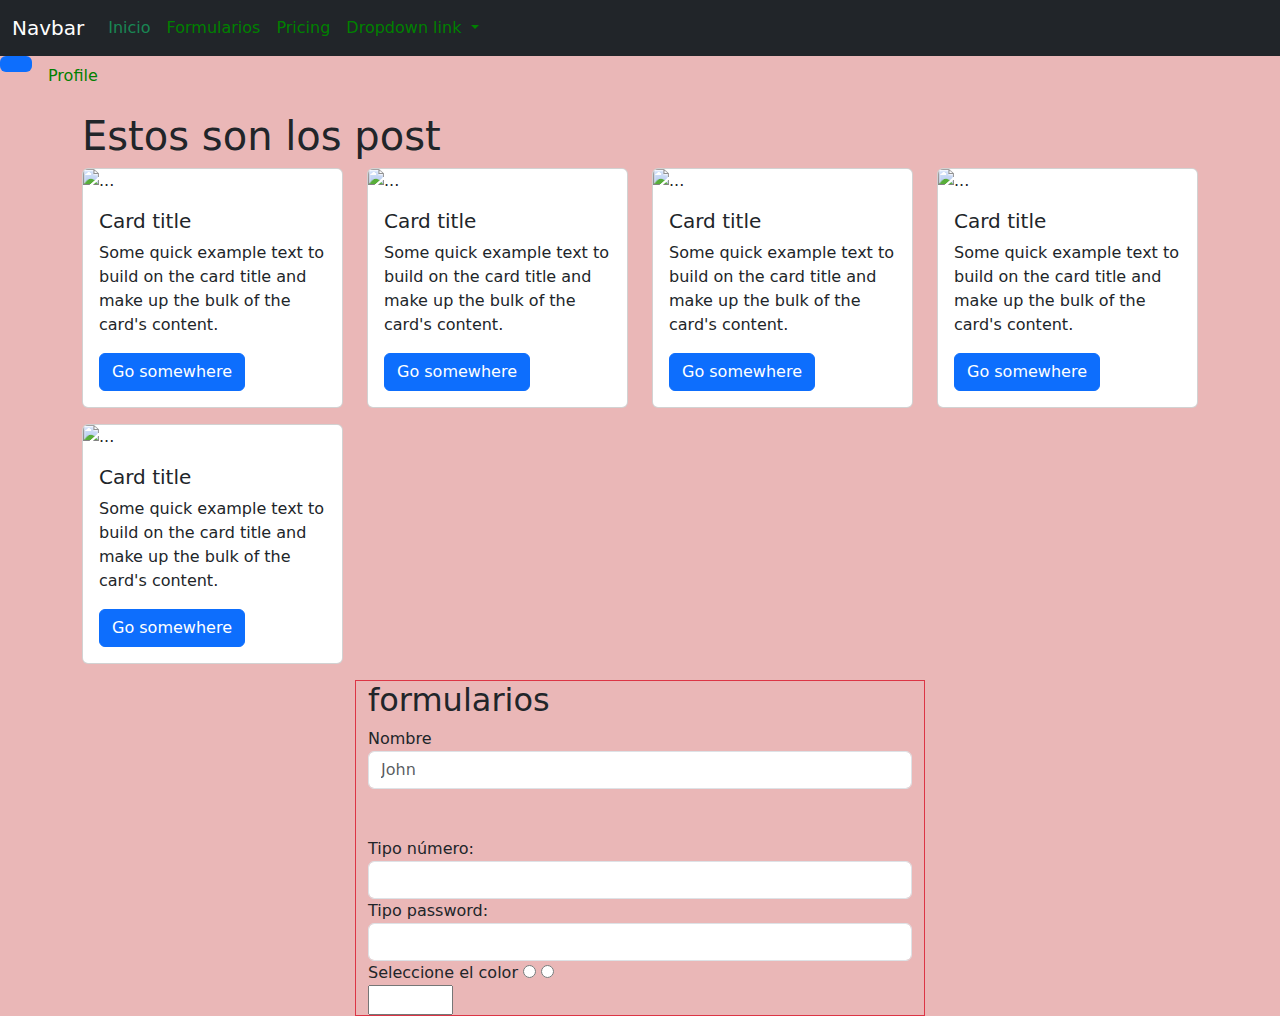
==== formularios.html @ 7816ea04 "clase-2 bootstrap" ====
<!DOCTYPE html>
<html lang="en">

<head>
    <meta charset="UTF-8">
    <meta name="viewport" content="width=device-width, initial-scale=1.0">
    <link href="https://cdn.jsdelivr.net/npm/bootstrap@5.3.3/dist/css/bootstrap.min.css" rel="stylesheet"
        integrity="sha384-QWTKZyjpPEjISv5WaRU9OFeRpok6YctnYmDr5pNlyT2bRjXh0JMhjY6hW+ALEwIH" crossorigin="anonymous">
    <link rel="stylesheet" href="styles.css" />
    <script src="https://kit.fontawesome.com/b3e4c928fa.js" crossorigin="anonymous"></script>
    <title>Formularios</title>
</head>

<body>
    <!-- navbar -->
    <nav class="navbar navbar-expand-md bg-dark" data-bs-theme="dark">
        <div class="container-fluid">
            <a class="navbar-brand" href="#">Navbar</a>
            <button class="navbar-toggler" type="button" data-bs-toggle="collapse" data-bs-target="#navbarNavDropdown"
                aria-controls="navbarNavDropdown" aria-expanded="false" aria-label="Toggle navigation">
                <span class="navbar-toggler-icon"></span>
            </button>
            <div class="collapse navbar-collapse" id="navbarNavDropdown">
                <ul class="navbar-nav">
                    <li class="nav-item">
                        <a class="nav-link active text-success" aria-current="page" href="./index.html">Inicio</a>
                    </li>
                    <li class="nav-item">
                        <a class="nav-link" href="./formularios.html">Formularios</a>
                    </li>
                    <li class="nav-item">
                        <a class="nav-link" href="#">Pricing</a>
                    </li>
                    <li class="nav-item dropdown">
                        <a class="nav-link dropdown-toggle" href="#" role="button" data-bs-toggle="dropdown"
                            aria-expanded="false">
                            Dropdown link
                        </a>
                        <ul class="dropdown-menu">
                            <li><a class="dropdown-item" href="#">Action</a></li>
                            <li><a class="dropdown-item" href="#">Another action</a></li>
                            <li><a class="dropdown-item" href="#">Something else here</a></li>
                        </ul>
                    </li>
                </ul>
            </div>
        </div>
    </nav>
    <!-- end navbar -->

    <!-- nav pills -->
    <ul class="nav nav-pills mb-3" id="pills-tab" role="tablist">
        <li class="nav-item" role="presentation">
            <button class="nav-link active" id="pills-home-tab" data-bs-toggle="pill" data-bs-target="#pills-home"
                type="button" role="tab" aria-controls="pills-home" aria-selected="true">
                <i class="fas fa-th-large"></i>
            </button>
        </li>
        <li class="nav-item" role="presentation">
            <button class="nav-link" id="pills-profile-tab" data-bs-toggle="pill" data-bs-target="#pills-profile"
                type="button" role="tab" aria-controls="pills-profile" aria-selected="false">Profile</button>
        </li>


    </ul>
    <div class="tab-content" id="pills-tabContent">
        <div class="tab-pane fade show active" id="pills-home" role="tabpanel" aria-labelledby="pills-home-tab"
            tabindex="0">
            <div class="container">
                <div class="row">
                    <h1>Estos son los post</h1>
                    <div class="col-12 col-sm-6 col-md-4 col-lg-3 mb-3 ">
                        <div class="card w-100">
                            <img src="https://picsum.photos/seed/picsum/200/200" class="card-img-top" alt="...">
                            <div class="card-body">
                                <h5 class="card-title">Card title</h5>
                                <p class="card-text">Some quick example text to build on the card title and make up the
                                    bulk of
                                    the card's content.</p>
                                <a href="#" class="btn btn-primary">Go somewhere</a>
                            </div>
                        </div>
                    </div>
                    <div class="col-12 col-sm-6 col-md-4 col-lg-3 mb-3 ">
                        <div class="card w-100">
                            <img src="https://picsum.photos/seed/picsum/200/200" class="card-img-top" alt="...">
                            <div class="card-body">
                                <h5 class="card-title">Card title</h5>
                                <p class="card-text">Some quick example text to build on the card title and make up the
                                    bulk of
                                    the card's content.</p>
                                <a href="#" class="btn btn-primary">Go somewhere</a>
                            </div>
                        </div>
                    </div>
                    <div class="col-12 col-sm-6 col-md-4 col-lg-3 mb-3 ">
                        <div class="card w-100">
                            <img src="https://picsum.photos/seed/picsum/200/200" class="card-img-top" alt="...">
                            <div class="card-body">
                                <h5 class="card-title">Card title</h5>
                                <p class="card-text">Some quick example text to build on the card title and make up the
                                    bulk of
                                    the card's content.</p>
                                <a href="#" class="btn btn-primary">Go somewhere</a>
                            </div>
                        </div>
                    </div>
                    <div class="col-12 col-sm-6 col-md-4 col-lg-3 mb-3 ">
                        <div class="card w-100">
                            <img src="https://picsum.photos/seed/picsum/200/200" class="card-img-top" alt="...">
                            <div class="card-body">
                                <h5 class="card-title">Card title</h5>
                                <p class="card-text">Some quick example text to build on the card title and make up the
                                    bulk of
                                    the card's content.</p>
                                <a href="#" class="btn btn-primary">Go somewhere</a>
                            </div>
                        </div>
                    </div>
                    <div class="col-12 col-sm-6 col-md-4 col-lg-3 mb-3 ">
                        <div class="card w-100">
                            <img src="https://picsum.photos/seed/picsum/200/200" class="card-img-top" alt="...">
                            <div class="card-body">
                                <h5 class="card-title">Card title</h5>
                                <p class="card-text">Some quick example text to build on the card title and make up the
                                    bulk of
                                    the card's content.</p>
                                <a href="#" class="btn btn-primary">Go somewhere</a>
                            </div>
                        </div>
                    </div>

                </div>
            </div>
        </div>
        <div class="tab-pane fade" id="pills-profile" role="tabpanel" aria-labelledby="pills-profile-tab" tabindex="0">
            <h1>MI diseño de una columna</h1>
        </div>

    </div>
    <!-- end navpills-->

    <div class="container">
        <div class="row justify-content-center">
            <div class="col-12 col-md-6 border border-danger">
                <h2>formularios</h2>
                <form>
                    <div>
                        <label for="lblName">Nombre</label>
                        <input id="lblName" type="text" name="firstname" placeholder="John" class="form-control mb-5" />
                    </div>

                    <div>
                        <label for="lblNumber">Tipo número:</label>
                        <input type="number" class="form-control" />
                    </div>

                    <div>
                        <label for="lblNumber">Tipo password:</label>
                        <input type="password" class="form-control" />
                    </div>

                    <div>
                        <label>Seleccione el color</label>
                        <input type="radio" name="color" value="green" />
                        <input type="radio" name="color " value="red" />
                    </div>


                    <input type="number" id="cantidad" name="num" min="1" max="100">
                </form>
            </div>
        </div>
    </div>

    <!-- Scripts de bootstrap -->
    <script src="https://cdn.jsdelivr.net/npm/bootstrap@5.3.3/dist/js/bootstrap.bundle.min.js"
        integrity="sha384-YvpcrYf0tY3lHB60NNkmXc5s9fDVZLESaAA55NDzOxhy9GkcIdslK1eN7N6jIeHz"
        crossorigin="anonymous"></script>
</body>

</html>
---- styles.css ----
body {
    background-color: rgb(234, 183, 183);
}

.font-size {
    font-size: 32px;
}

.nav-link {
    color: green;
}

.nav-link:hover {
    color: blueviolet;
}
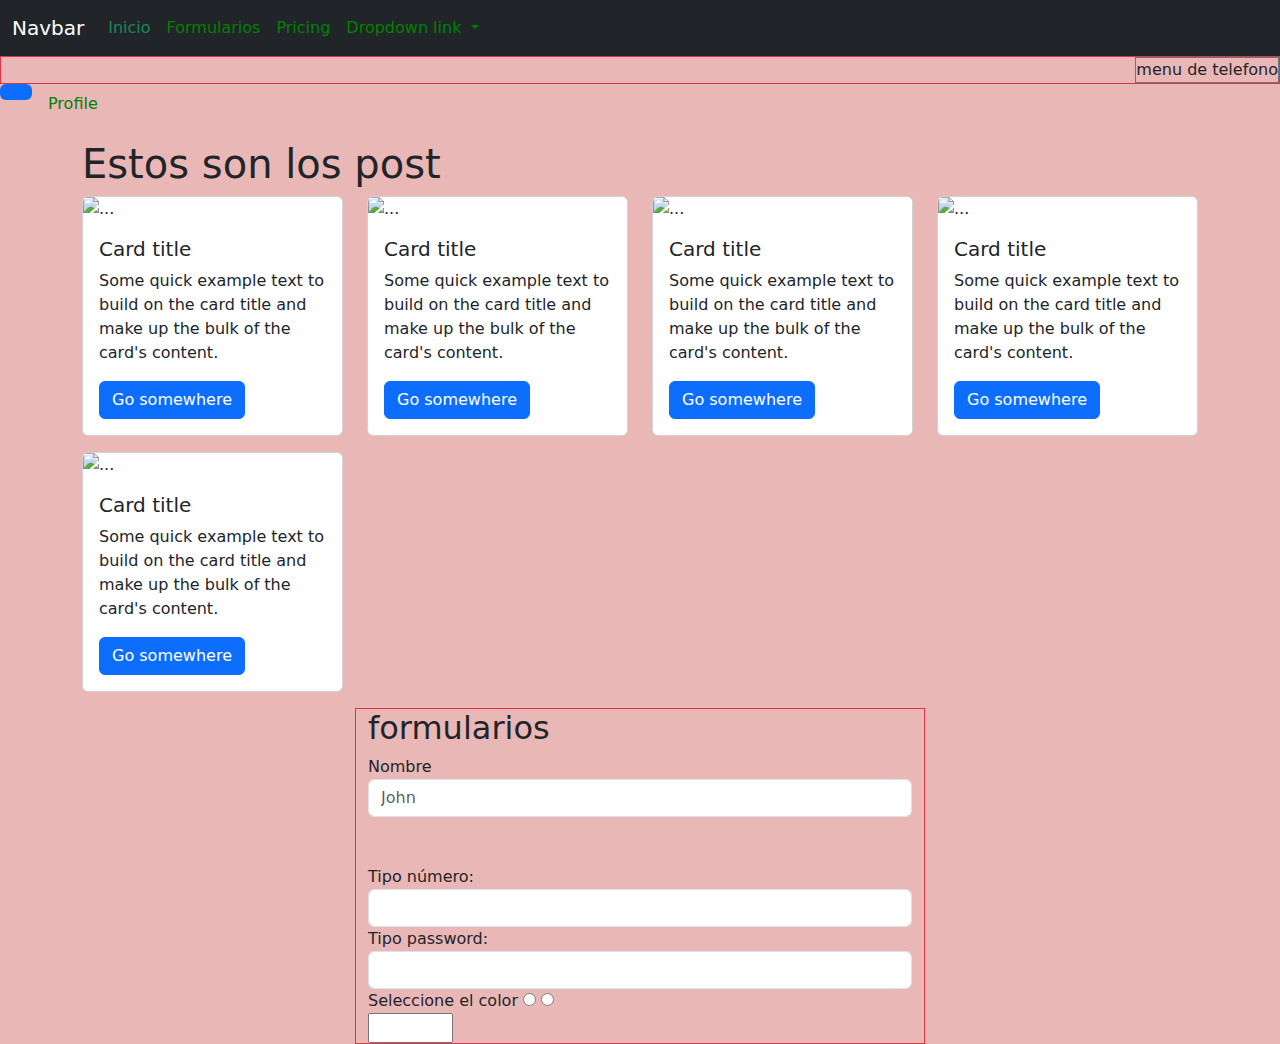
==== commit d757837a: "add bootstrap clas d-flex" ====
--- a/formularios.html
+++ b/formularios.html
@@ -47,6 +47,12 @@
         </div>
     </nav>
     <!-- end navbar -->
+
+    <!--Ejemplo display bootstrap-->
+    <div class="border border-danger d-flex justify-content-start justify-content-md-center justify-content-lg-end">
+        <span class="border border-secondary ">menu de telefono</span>
+    </div>
+    <!--end Ejemplo display bootstrap-->
 
     <!-- nav pills -->
     <ul class="nav nav-pills mb-3" id="pills-tab" role="tablist">
